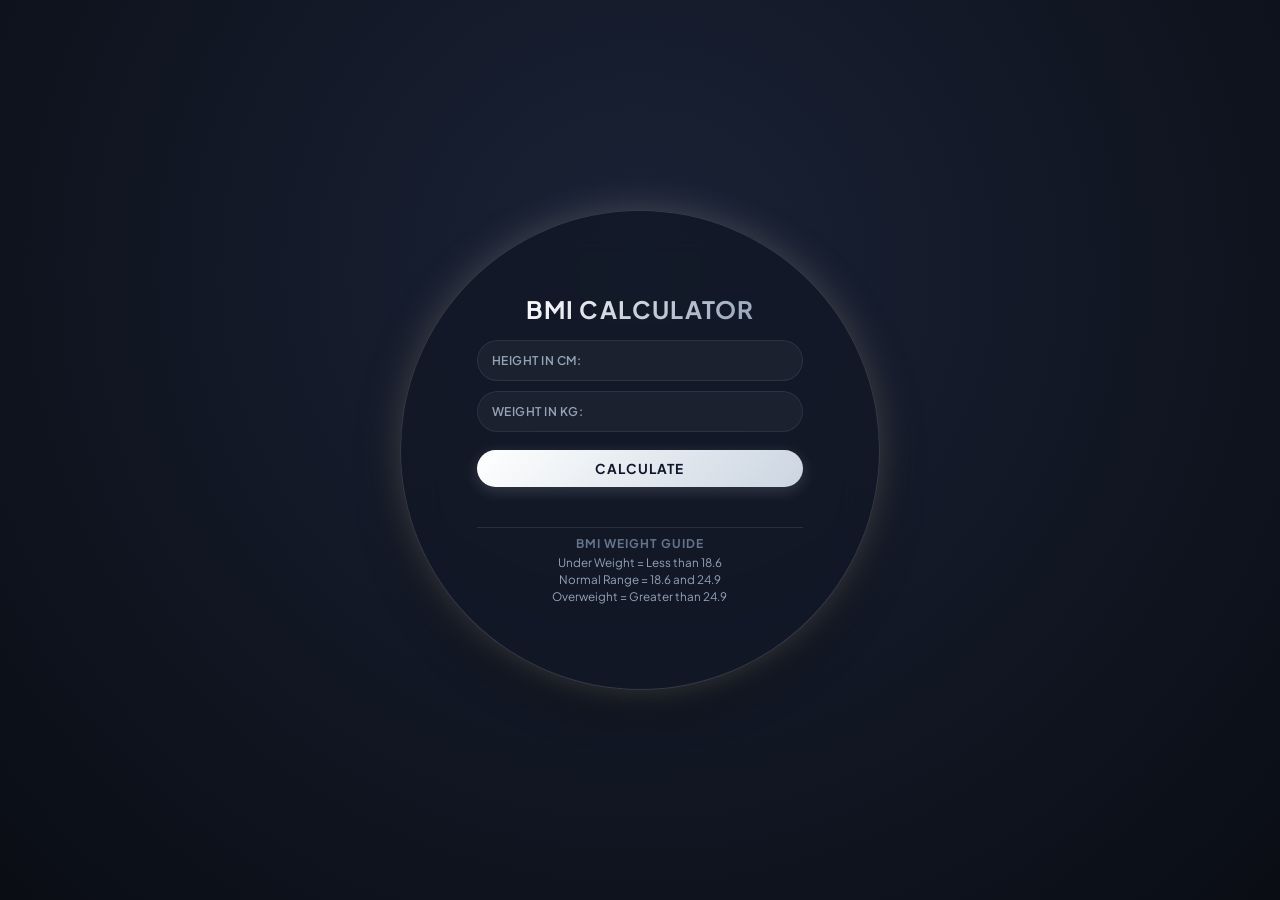
==== PROJECTS/BMI-Calculator/index.html @ ba85be2b "BMI Calculator" ====
<!DOCTYPE html>
<html lang="en">
<head>
    <meta charset="UTF-8">
    <meta name="viewport" content="width=device-width, initial-scale=1.0">
    <link rel="stylesheet" href="style.css">
    <title>BMI Calculator</title>
</head>
<body>
    <div class="container">
    <h1>BMI Calculator</h1>
    <form>
      <p><label>Height in CM: </label><input type="text" id="height" /></p>
      <p><label>Weight in KG: </label><input type="text" id="weight" /></p>
      <button>Calculate</button>
      <div id="results"></div>
      <div id="weight-guide">
        <h3>BMI Weight Guide</h3>
        <p>Under Weight = Less than 18.6</p>
        <p>Normal Range = 18.6 and 24.9</p>
        <p>Overweight = Greater than 24.9</p>
      </div>
    </form>
  </div>
</body>
<script>

        const form = document.querySelector('form')

        form.addEventListener('submit' , function(e){
            e.preventDefault();

            const height = parseInt(document.querySelector('#height').value)
            const weight = parseInt(document.querySelector('#weight').value)
            const results = document.querySelector('#results')

            if (height === '' || height < 0 || isNaN(height)){
                results.innerHTML = `Please give a Valid Height`
            }
            else if (weight === '' || weight < 0 || isNaN(weight)){
                results.innerHTML = `Please give a Valid Weight`
            }
            else{
                // Under Weight = Less than 18.6
                // Normal Range = 18.6 and 24.9
                // Overweight = Greater than 24.9



                const bmi  = (weight/((height*height) / 10000)).toFixed(2);
                if (bmi < 18.6) {
                  category = 'Under Weight';
                } 
                else if (bmi >= 18.6 && bmi <= 24.9) {
                  category = 'Normal Range';
                } 
                else {
                  category = 'Overweight';
                }
                results.innerHTML = `<span>${bmi}</span>
                                     <span>(${category})</span>`



            }
            

            
        })

</script>
</body>
</html>
---- PROJECTS/BMI-Calculator/style.css ----
@import url('https://fonts.googleapis.com/css2?family=Plus+Jakarta+Sans:wght@300;400;500;600;700&display=swap');

* {
  box-sizing: border-box;
  margin: 0;
  padding: 0;
  font-family: 'Plus Jakarta Sans', -apple-system, BlinkMacSystemFont, 'Segoe UI', Roboto, sans-serif;
}

body {
  background: radial-gradient(circle at 50% 30%, #1a2236 0%, #0a0d14 100%);
  color: #ffffff;
  display: flex;
  justify-content: center;
  align-items: center;
  min-height: 100vh;
  overflow: hidden;
}

/* Circular Container with White Glow Drop Shadow */
.container {
  background: rgba(18, 24, 38, 0.85);
  backdrop-filter: blur(20px);
  -webkit-backdrop-filter: blur(20px);
  border: 1px solid rgba(255, 255, 255, 0.15);
  border-radius: 50%;
  width: 480px;
  height: 480px;
  display: flex;
  flex-direction: column;
  justify-content: center;
  align-items: center;
  text-align: center;
  padding: 35px;
  /* Multi-layered White Drop Shadow Glow */
  box-shadow: 
    0 0 35px rgba(255, 255, 255, 0.22),
    0 15px 40px rgba(0, 0, 0, 0.7);
}

h1 {
  font-size: 1.5rem;
  font-weight: 700;
  letter-spacing: 1.2px;
  text-transform: uppercase;
  background: linear-gradient(135deg, #ffffff 0%, #94a3b8 100%);
  -webkit-background-clip: text;
  -webkit-text-fill-color: transparent;
  margin-bottom: 16px;
}

form {
  width: 80%;
}

/* Input Row Pills */
form > p {
  margin-bottom: 10px;
  display: flex;
  justify-content: space-between;
  align-items: center;
  background: rgba(255, 255, 255, 0.04);
  padding: 6px 14px;
  border-radius: 25px;
  border: 1px solid rgba(255, 255, 255, 0.08);
  transition: all 0.3s ease;
}

form > p:focus-within {
  border-color: rgba(255, 255, 255, 0.35);
  box-shadow: 0 0 12px rgba(255, 255, 255, 0.15);
}

label {
  font-size: 0.75rem;
  font-weight: 600;
  color: #94a3b8;
  text-transform: uppercase;
  letter-spacing: 0.5px;
}

input[type="text"] {
  width: 45%;
  padding: 4px 8px;
  border: none;
  background: transparent;
  color: #ffffff;
  font-size: 0.95rem;
  font-weight: 600;
  text-align: right;
  outline: none;
}

/* Calculate Button */
button {
  width: 100%;
  padding: 10px;
  margin-top: 8px;
  background: linear-gradient(135deg, #ffffff 0%, #cbd5e1 100%);
  color: #0f172a;
  font-size: 0.85rem;
  font-weight: 700;
  letter-spacing: 1px;
  text-transform: uppercase;
  border: none;
  border-radius: 25px;
  cursor: pointer;
  box-shadow: 0 4px 15px rgba(255, 255, 255, 0.15);
  transition: all 0.3s ease;
}

button:hover {
  background: #ffffff;
  transform: translateY(-2px);
  box-shadow: 0 6px 20px rgba(255, 255, 255, 0.35);
}

button:active {
  transform: translateY(0);
}

/* Results Display */
#results {
  margin: 10px 0 6px;
  font-size: 1.05rem;
  font-weight: 600;
  color: #38bdf8;
  min-height: 22px;
}

/* Weight Guide */
#weight-guide {
  margin-top: 8px;
  padding-top: 8px;
  border-top: 1px solid rgba(255, 255, 255, 0.1);
}

#weight-guide h3 {
  font-size: 0.75rem;
  text-transform: uppercase;
  letter-spacing: 1px;
  color: #64748b;
  margin-bottom: 4px;
}

/* Resets <p> tag styles inside the weight guide */
#weight-guide p {
  background: none;
  border: none;
  padding: 0;
  margin-bottom: 2px;
  display: block;
  font-size: 0.73rem;
  color: #94a3b8;
  text-align: center;
}
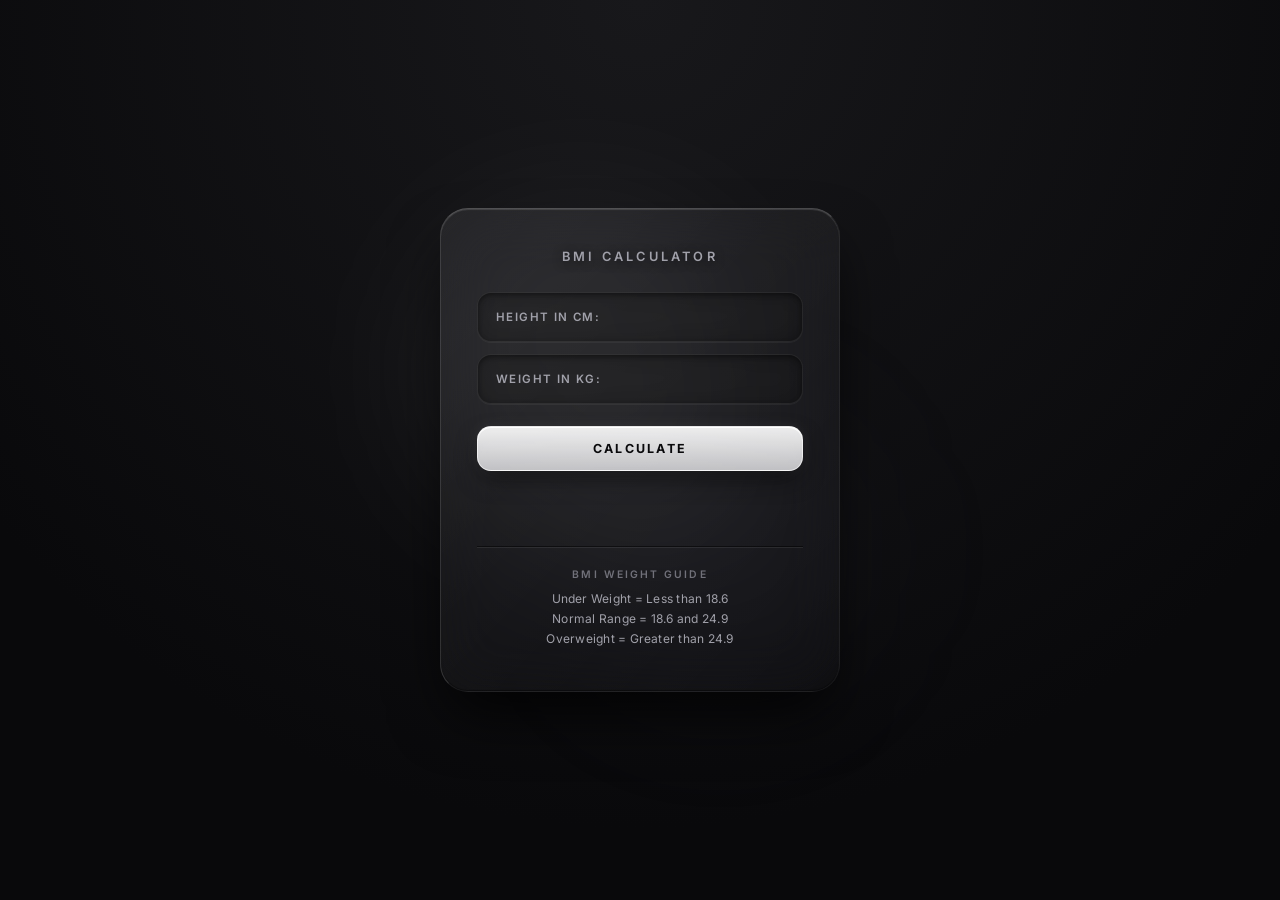
==== commit 77c2cf8b: "Clock and Ui changes in other files" ====
--- a/PROJECTS/BMI-Calculator/index.html
+++ b/PROJECTS/BMI-Calculator/index.html
@@ -3,7 +3,7 @@
 <head>
     <meta charset="UTF-8">
     <meta name="viewport" content="width=device-width, initial-scale=1.0">
-    <link rel="stylesheet" href="style.css">
+    <link rel="stylesheet" href="style2.css">
     <title>BMI Calculator</title>
 </head>
 <body>
--- a/PROJECTS/BMI-Calculator/style2.css
+++ b/PROJECTS/BMI-Calculator/style2.css
@@ -0,0 +1,236 @@
+@import url('https://fonts.googleapis.com/css2?family=Inter:wght@300;400;500;600;700&display=swap');
+
+* {
+  box-sizing: border-box;
+  margin: 0;
+  padding: 0;
+  font-family: 'Inter', -apple-system, BlinkMacSystemFont, "Segoe UI", Roboto, sans-serif;
+}
+
+body {
+  background-color: #09090b;
+  background-image: radial-gradient(circle at 50% 0%, #18181b 0%, #09090b 75%);
+  color: #fafafa;
+  display: flex;
+  justify-content: center;
+  align-items: center;
+  min-height: 100vh;
+  overflow: hidden;
+  position: relative;
+  -webkit-font-smoothing: antialiased;
+}
+
+/* Ambient backlight orbs so the frosted glass has light to refract */
+body::before,
+body::after {
+  content: '';
+  position: absolute;
+  border-radius: 50%;
+  filter: blur(80px);
+  z-index: 0;
+  pointer-events: none;
+}
+
+body::before {
+  width: 320px;
+  height: 320px;
+  background: rgba(255, 255, 255, 0.07);
+  top: calc(50% - 240px);
+  left: calc(50% - 220px);
+}
+
+body::after {
+  width: 280px;
+  height: 280px;
+  background: rgba(161, 161, 170, 0.05);
+  bottom: calc(50% - 240px);
+  right: calc(50% - 220px);
+}
+
+/* Frosted Glass Container */
+.container {
+  position: relative;
+  z-index: 1;
+  background: linear-gradient(
+    135deg,
+    rgba(255, 255, 255, 0.07) 0%,
+    rgba(255, 255, 255, 0.015) 100%
+  );
+  backdrop-filter: blur(28px) saturate(140%);
+  -webkit-backdrop-filter: blur(28px) saturate(140%);
+  border-radius: 28px;
+  /* Asymmetric borders mimic overhead light hitting cut glass edges */
+  border-top: 1px solid rgba(255, 255, 255, 0.22);
+  border-left: 1px solid rgba(255, 255, 255, 0.14);
+  border-right: 1px solid rgba(255, 255, 255, 0.04);
+  border-bottom: 1px solid rgba(255, 255, 255, 0.04);
+  width: 400px;
+  padding: 40px 36px;
+  box-shadow: 
+    0 30px 60px -12px rgba(0, 0, 0, 0.85),
+    inset 0 1px 1px 0 rgba(255, 255, 255, 0.15),
+    inset 0 -1px 1px 0 rgba(0, 0, 0, 0.4);
+  display: flex;
+  flex-direction: column;
+  align-items: center;
+  text-align: center;
+}
+
+h1 {
+  font-size: 0.8rem;
+  font-weight: 600;
+  letter-spacing: 0.25em;
+  text-transform: uppercase;
+  color: #a1a1aa;
+  margin-bottom: 28px;
+  text-shadow: 0 2px 10px rgba(0, 0, 0, 0.5);
+}
+
+form {
+  width: 100%;
+}
+
+/* Recessed Glass Input Wells */
+form > p {
+  margin-bottom: 12px;
+  display: flex;
+  justify-content: space-between;
+  align-items: center;
+  background: rgba(9, 9, 11, 0.35);
+  backdrop-filter: blur(12px);
+  padding: 12px 18px;
+  border-radius: 14px;
+  border: 1px solid rgba(255, 255, 255, 0.07);
+  box-shadow: 
+    inset 0 2px 4px rgba(0, 0, 0, 0.4),
+    0 1px 0 rgba(255, 255, 255, 0.05);
+  transition: all 0.25s cubic-bezier(0.16, 1, 0.3, 1);
+}
+
+form > p:focus-within {
+  background: rgba(26, 26, 26, 0.05);
+  border-color: rgba(255, 255, 255, 0.28);
+  box-shadow: 
+    0 0 20px rgba(255, 255, 255, 0.06),
+    inset 0 1px 2px rgba(0, 0, 0, 0.2);
+}
+
+label {
+  font-size: 0.72rem;
+  font-weight: 600;
+  color: #a1a1aa;
+  text-transform: uppercase;
+  letter-spacing: 0.12em;
+}
+
+input[type="text"] {
+  width: 45%;
+  padding: 2px 0;
+  border: none;
+  background: transparent;
+  color: #fafafa;
+  font-size: 1.05rem;
+  font-weight: 500;
+  text-align: right;
+  outline: none;
+  font-variant-numeric: tabular-nums;
+}
+
+/* Frosted Glass Button */
+button {
+  width: 100%;
+  padding: 14px;
+  margin-top: 10px;
+  background: linear-gradient(
+    180deg,
+    rgba(255, 255, 255, 0.92) 0%,
+    rgba(228, 228, 231, 0.82) 100%
+  );
+  backdrop-filter: blur(8px);
+  color: #09090b;
+  font-size: 0.78rem;
+  font-weight: 700;
+  letter-spacing: 0.18em;
+  text-transform: uppercase;
+  border: 1px solid rgba(255, 255, 255, 0.6);
+  border-radius: 14px;
+  cursor: pointer;
+  box-shadow: 
+    0 10px 25px -5px rgba(0, 0, 0, 0.6),
+    0 0 15px rgba(255, 255, 255, 0.08),
+    inset 0 1px 0 rgba(255, 255, 255, 1);
+  transition: all 0.25s ease;
+}
+
+button:hover {
+  background: #ffffff;
+  transform: translateY(-2px);
+  box-shadow: 
+    0 14px 30px -5px rgba(0, 0, 0, 0.7),
+    0 0 25px rgba(255, 255, 255, 0.2);
+}
+
+button:active {
+  transform: translateY(0);
+}
+
+/* Results Display */
+#results {
+  margin: 22px 0 18px;
+  font-size: 0.9rem;
+  font-weight: 400;
+  color: #a1a1aa;
+  min-height: 36px;
+  display: flex;
+  justify-content: center;
+  align-items: baseline;
+  gap: 8px;
+  font-variant-numeric: tabular-nums;
+}
+
+#results span:first-child {
+  font-size: 1.85rem;
+  font-weight: 300;
+  letter-spacing: -0.03em;
+  color: #fafafa;
+  text-shadow: 0 0 20px rgba(255, 255, 255, 0.25);
+}
+
+#results span:last-child {
+  font-size: 0.75rem;
+  font-weight: 600;
+  text-transform: uppercase;
+  letter-spacing: 0.1em;
+  color: #a1a1aa;
+}
+
+/* Weight Guide */
+#weight-guide {
+  margin-top: 4px;
+  padding-top: 20px;
+  border-top: 1px solid rgba(255, 255, 255, 0.08);
+  box-shadow: 0 -1px 0 rgba(0, 0, 0, 0.5);
+}
+
+#weight-guide h3 {
+  font-size: 0.65rem;
+  font-weight: 600;
+  text-transform: uppercase;
+  letter-spacing: 0.2em;
+  color: #71717a;
+  margin-bottom: 10px;
+}
+
+#weight-guide p {
+  background: none;
+  border: none;
+  box-shadow: none;
+  padding: 0;
+  margin-bottom: 5px;
+  display: block;
+  font-size: 0.75rem;
+  font-weight: 400;
+  color: #a1a1aa;
+  letter-spacing: 0.02em;
+  text-align: center;
+}
